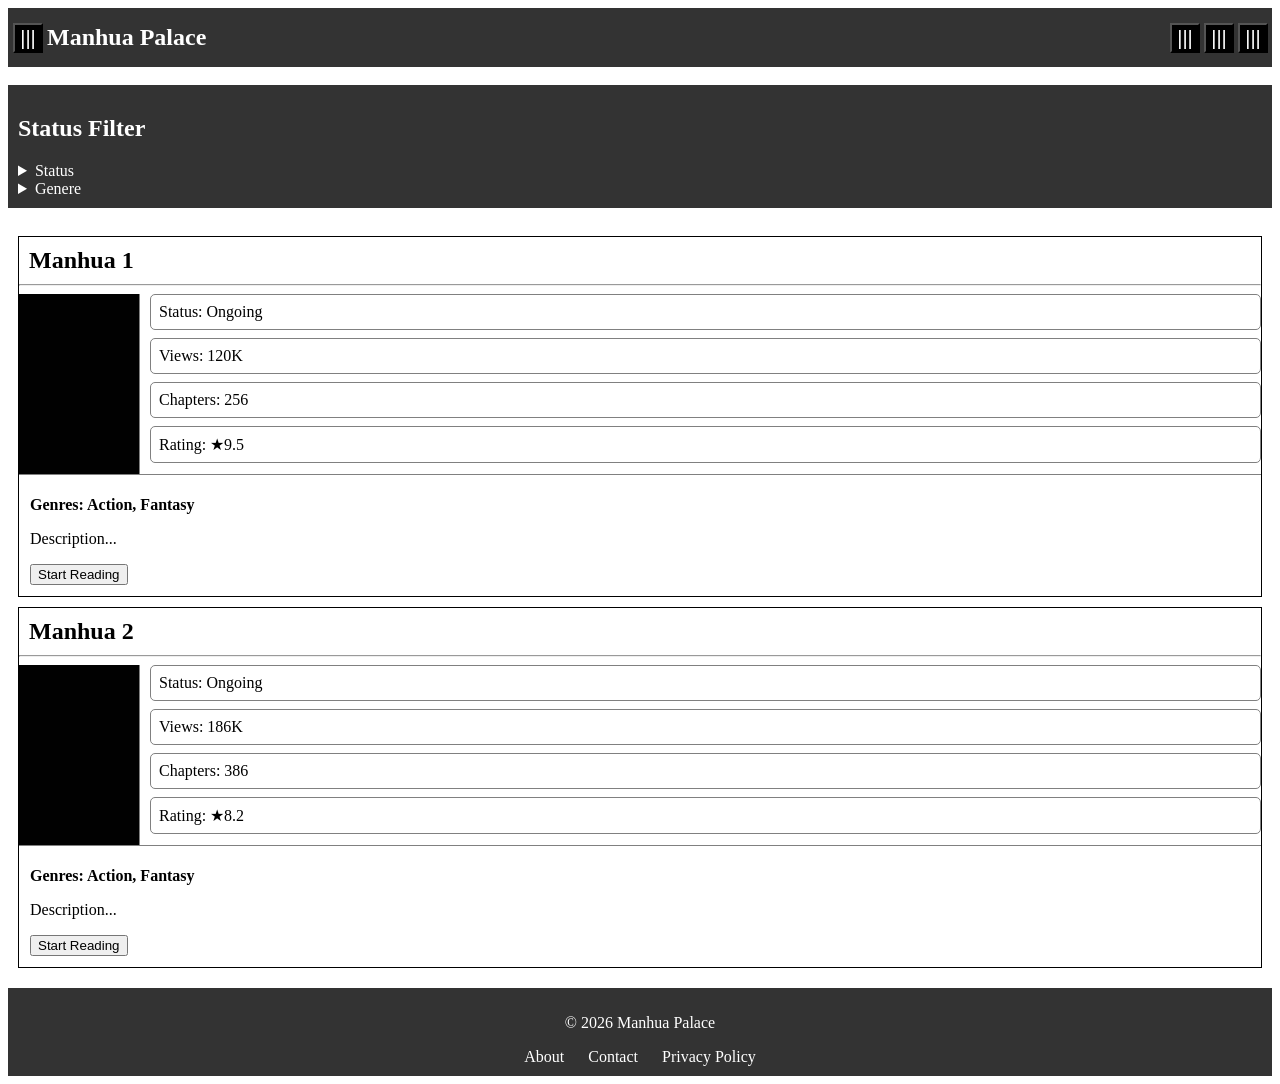
==== index.html @ 6454eefe "Add files via upload" ====
<!DOCTYPE html>
<html lang="en">
<head>
  <meta charset="UTF-8">
  <meta name="viewport" content="width=device-width, initial-scale=1.0">
  <title>Manhua Palace</title>
  <link rel="stylesheet" href="style.css">
</head>

<body>
<header>
  <button id="header_btn">|||</button>
  <h1>Manhua Palace</h1>
  <button id="search-btn">|||</button>
  <button id="notification-btn">|||</button>
  <button id="profile-btn">|||</button>
  </header>
  
  <div id="sidebar">
  <a href="#"><b>Home</b></a>
  <a href="#"><b>Libary</b></a>
  <a href="#"><b>Genres</b></a>
  <a href="#"><b>Settings</b></a>
</div>
<br>
<div id="status-filter">
  <h2>Status Filter</h2>
  <details>
    <summary>Status</summary>
  <input type="checkbox" id="Completed">
  <label for="Completed">Completed</label>
  <br>
    <input type="checkbox" id="Ongoing">
  <label for="Ongoing">Ongoing</label>
  <br>
    <input type="checkbox" id="Hitas">
  <label for="Hitas">Hitas</label>
  <br>
    <input type="checkbox" id="Cancelled">
  <label for="Cancelled">Cancelled</label>
  <br>
  </details>
  
  <details id="genre-class">
  <summary>Genere</summary>
  
  <button class="genre-btn" id="Fantasy-btn">○</button> Fantasy<br>
  <button class="genre-btn" id="Action-btn">○</button> Action<br>
  <button class="genre-btn" id="Romance-btn">○</button> Romance<br>
</details>
</div>
<br>
<main>
 <div id="novel-list">
   <!-- Novel 1 -->
<div class="novel-card">
  <h2 class="novel-title">Manhua 1</h2>
  <hr>
  <div class="novel-top">
    <img class="img-placeholder"
         src="Dark.jpg"
         alt="Cover">

    <div class="novel-info">
    <div class="stat-box">Status: Ongoing</div>
    <div class="stat-box">Views: 120K</div>
    <div class="stat-box">Chapters: 256</div>
    <div class="stat-box">Rating: ★9.5</div>
    </div>
    </div>
    <div class="main-bottom">
      <div class="genres">
        Genres: Action, Fantasy</div>
      <p>Description...</p>
      <button>Start Reading</button>
      </div>
</div>

<!-- Novel 2 -->
<div class="novel-card">
  <h2 class="novel-title">Manhua 2</h2>
  <hr>
  <div class="novel-top">
    <img class="img-placeholder"
         src="Dark.jpg"
         alt="Cover">

    <div class="novel-info">
    <div class="stat-box">Status: Ongoing</div>
    <div class="stat-box">Views: 186K</div>
    <div class="stat-box">Chapters: 386</div>
    <div class="stat-box">Rating: ★8.2</div>
    </div>
    </div>
    <div class="main-bottom">
      <div class="genres">
        Genres: Action, Fantasy</div>
      <p>Description...</p>
      <button>Start Reading</button>
      </div>
</div>
   
   
   
 </div> 
</main>


<footer>
    <p>© 2026 Manhua Palace</p>

    <a href="#">About</a>
    <a href="#">Contact</a>
    <a href="#">Privacy Policy</a>
</footer>

  <script src="script.js"></script>
</body>

</html>
---- style.css ----
header {
  display: flex;
  align-items: center;
  background-color: #333333;
}

#header_btn{
  font-size: 20px;
  margin-left: 5px;
  padding:2px;
  width:30px;
  height:30px;
  text-align: center;
  background-color: black;
  color:white;
}
h1{
  flex:1;
  color:white;
  font-size:24px;
  text-align:left;
  margin-left:4px;
}
#search-btn{
  text-align:right;
  margin-right:4px;
  padding:2px;
  font-size:20px;
  width:30px;
  height:30px;
  text-align: center;
  background-color: black;
  color:white;
}
#notification-btn{
  text-align:right; 
  margin-right:4px;
  padding:2px;
  font-size:20px;
  width:30px;
  height:30px;
  text-align: center;
  background-color: black;
  color:white;
}
#profile-btn{
  text-align:right;
  margin-right:4px;
  padding:2px;
  font-size:20px;
  width:30px;
  height:30px;
  text-align: center;
  background-color: black;
  color:white;
}
#sidebar {
  position: fixed;
  top: 0;
  left: -250px;
  width: 250px;
  height: 100%;
  background-color: #333;
  transition: left 0.3s;
}
#sidebar.show {
  left: 0;
}
#sidebar a {
  display: block;
  background-color: #555555;
  color: white;
  padding: 12px;
  margin: 8px;
  text-decoration: none;
  text-align: center;
  font-size:20px;
}

#status-filter{
  display:block;
  background-color:#333333;
  color:white;
  padding:10px;
}
#Completed,
#Ongoing,
#Hitas,
#Cancelled{
  background-color:#555555;
  padding:12px;
  color:white;
  margin: 5px;
  text-decoration: none;
  font-size:20px;
}

#genre-class{

}
.genre-btn{
  padding:2px;
  margin:1px;
  background-color:white;
  
}

.novel-card{
    border:1px solid black;
    margin:10px;
}

.novel-title{
    margin:10px;
}

.novel-top{
    display:flex;
    align-items:flex-start;
    border-bottom:1px solid grey;
}

.img-placeholder{
    width:120px;
    height:180px;
    border-right:1px solid gray;
    object-fit:cover;
}

.novel-info{
    flex:1;
    padding-left:10px;
}

.stat-box{
    border:1px solid gray;
    border-radius:5px;
    padding:8px;
    margin-bottom:8px;
}

.genres{
    margin-top:10px;
    font-weight:bold;
}

.novel-info p{
    margin-top:10px;
}

.novel-info button{
    margin-top:10px;
    padding:8px 12px;
}
.main-bottom{
 padding:10px;
 margin:1px;
}

footer{
    background:#333333;
    color:white;
    text-align:center;
    padding:10px;
    margin-top:20px;
}

footer a{
    color:white;
    text-decoration:none;
    margin:0 10px;
}

footer a:hover{
    text-decoration:underline;
}
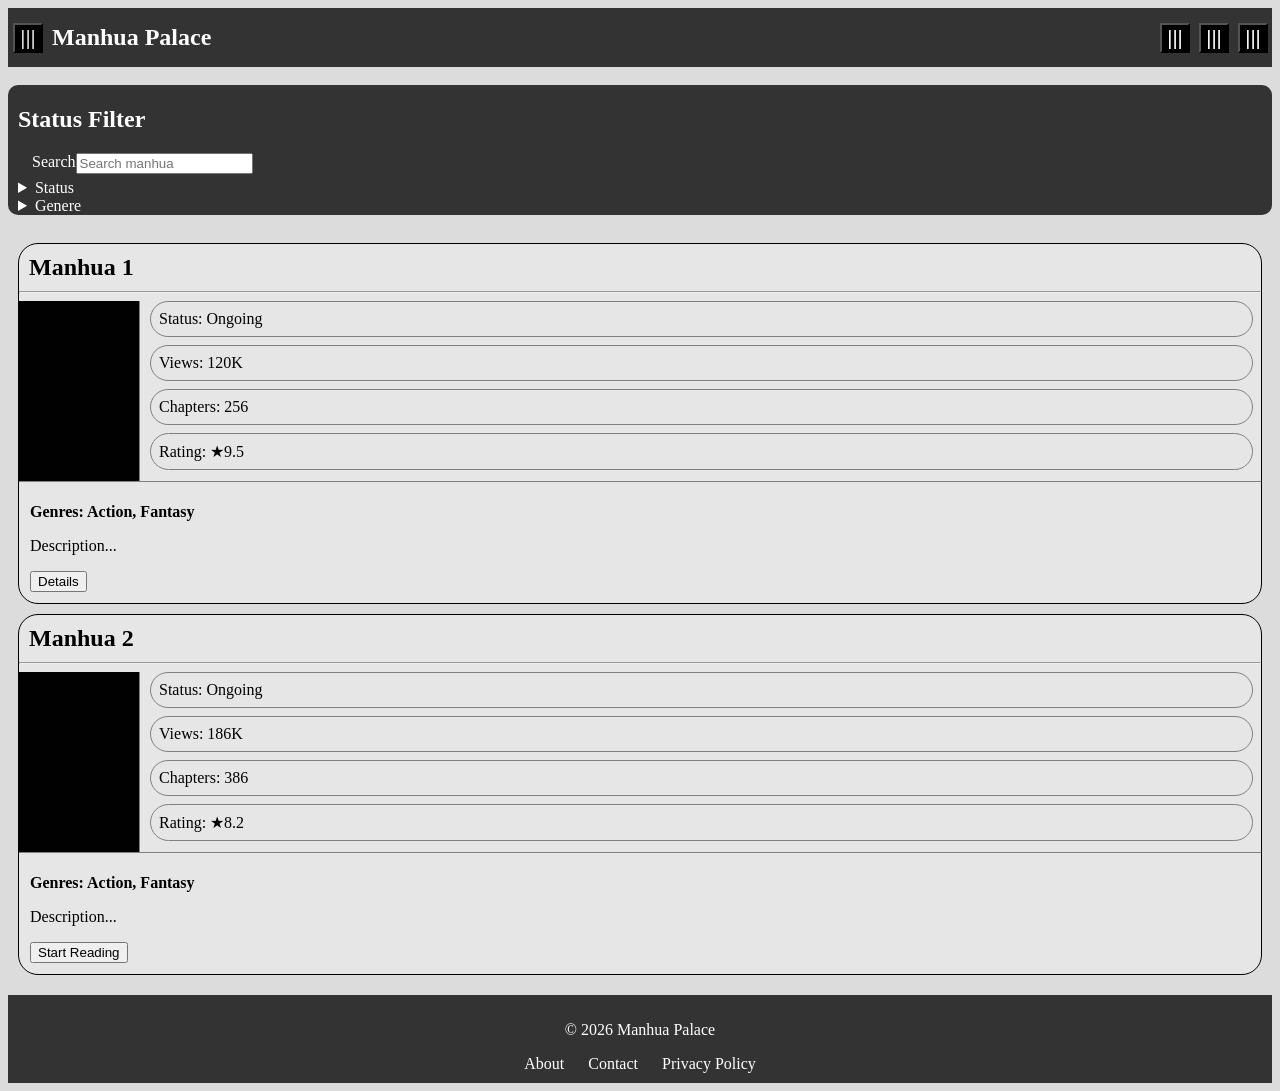
==== commit 19959bbc: "Add files via upload" ====
--- a/index.html
+++ b/index.html
@@ -10,10 +10,12 @@
 <body>
 <header>
   <button id="header_btn">|||</button>
-  <h1>Manhua Palace</h1>
+  <a href="index.html"><h1>Manhua Palace</h1></a>
+<div class="right-buttons">
   <button id="search-btn">|||</button>
   <button id="notification-btn">|||</button>
   <button id="profile-btn">|||</button>
+  </div>
   </header>
   
   <div id="sidebar">
@@ -25,6 +27,14 @@
 <br>
 <div id="status-filter">
   <h2>Status Filter</h2>
+  
+  <div class="Search">
+  <summary>Search</summary>
+  <input type="text" placeholder="Search manhua">
+  </div>
+  
+
+  
   <details>
     <summary>Status</summary>
   <input type="checkbox" id="Completed">
@@ -72,7 +82,8 @@
       <div class="genres">
         Genres: Action, Fantasy</div>
       <p>Description...</p>
-      <button>Start Reading</button>
+      <a href="details.html">
+        <button>Details</button></a>
       </div>
 </div>
 
--- a/style.css
+++ b/style.css
@@ -2,6 +2,19 @@
   display: flex;
   align-items: center;
   background-color: #333333;
+  gap:5px;
+}
+header a{
+    text-decoration:none;
+    color:white;
+}
+body{
+  background-color: #DCDCDC;
+}
+.right-buttons{
+    display:flex;
+    margin-left:auto;
+    gap:5px;
 }
 
 #header_btn{
@@ -12,7 +25,7 @@
   height:30px;
   text-align: center;
   background-color: black;
-  color:white;
+  color:#DCDCDC;
 }
 h1{
   flex:1;
@@ -81,8 +94,18 @@
   display:block;
   background-color:#333333;
   color:white;
-  padding:10px;
-}
+  padding-left:10px;
+  padding-top:1px;
+  border-radius:10px;
+}
+
+.Search{
+  display:flex;
+  margin-right:1px;
+  padding-left:14px;
+  padding-bottom:5px;
+}
+
 #Completed,
 #Ongoing,
 #Hitas,
@@ -108,6 +131,8 @@
 .novel-card{
     border:1px solid black;
     margin:10px;
+    border-radius:20px;
+    background-color: #E6E6E6;
 }
 
 .novel-title{
@@ -134,9 +159,10 @@
 
 .stat-box{
     border:1px solid gray;
-    border-radius:5px;
+    border-radius:400px;
     padding:8px;
     margin-bottom:8px;
+    margin-right:8px;
 }
 
 .genres{
@@ -174,3 +200,47 @@
 footer a:hover{
     text-decoration:underline;
 }
+
+/*For details.html*/
+.manhua-details{
+  border: 1px solid black;
+}
+.details-title{
+  color:black;
+  background-color:grey ;
+  margin:auto;
+  padding:3px 0;
+  text-align: Center;
+}
+
+.manhua-details-flex{
+    display:flex;
+    border:1px solid black;
+    align-items:stretch;
+}
+
+.cover-image{
+    width:150px;
+    height:250px;
+    display:block;
+}
+
+.stats-box{
+    flex:1;
+    border:1px solid gray;
+    padding:10px;
+    margin:0;
+}
+
+.start-reading-btn,
+.library-btn{
+    display:block;
+    width:200px;
+    height:26px;
+    margin-top:10px;
+    font-size:120%;
+    background-color:silver;
+    color:black;
+    border:1px solid gray;
+    border-radius:5px;
+}
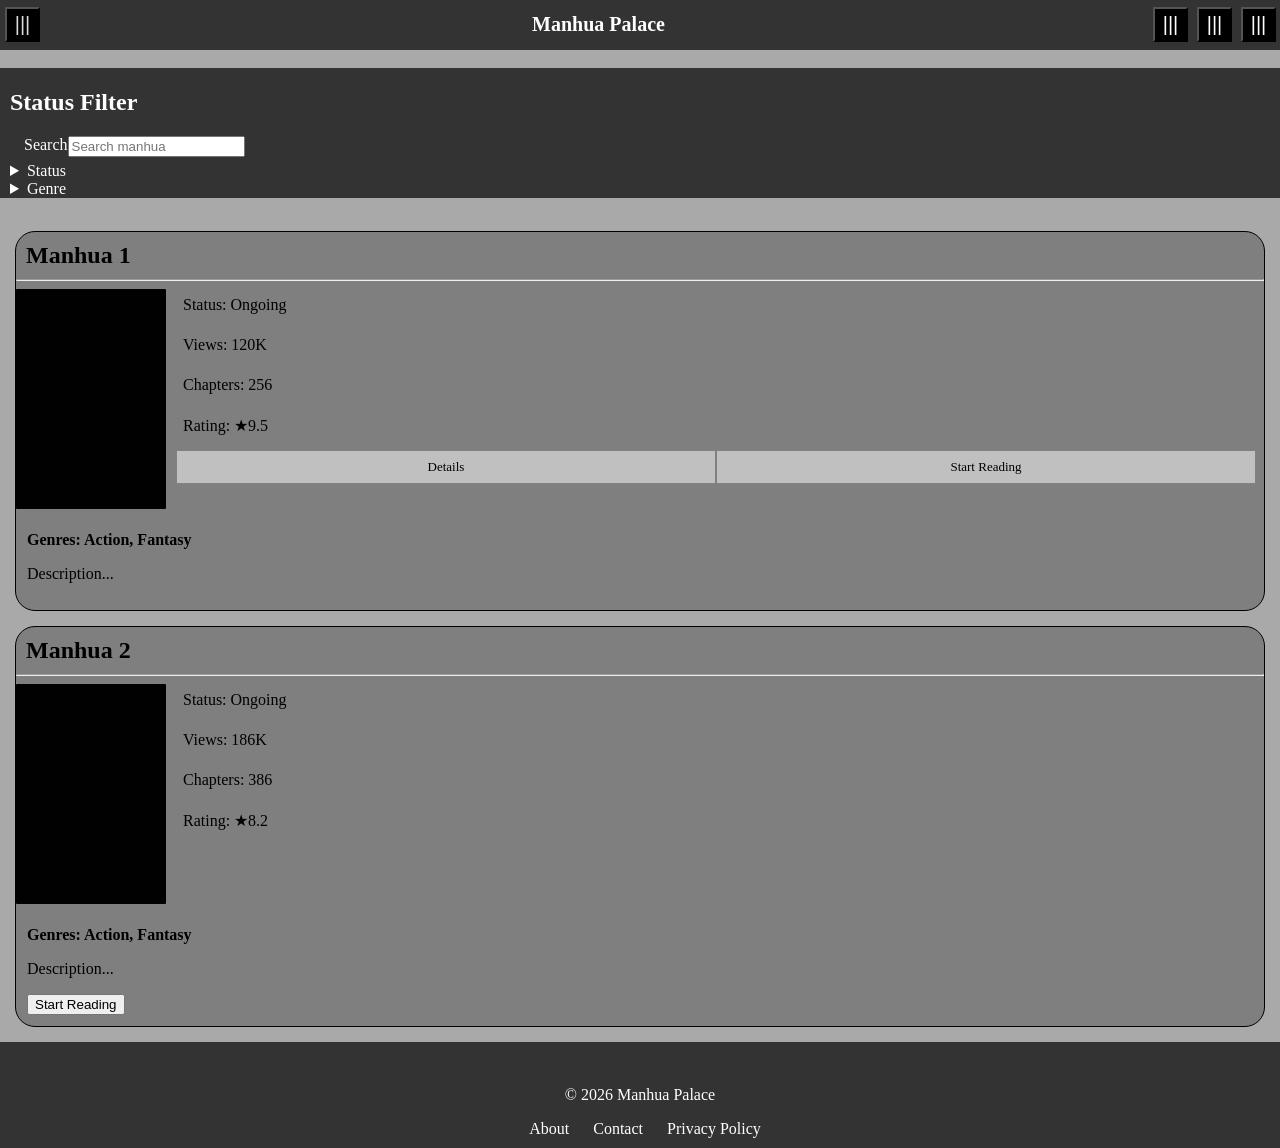
==== commit 0764cd24: "Add files via upload" ====
--- a/index.html
+++ b/index.html
@@ -20,8 +20,8 @@
   
   <div id="sidebar">
   <a href="#"><b>Home</b></a>
-  <a href="#"><b>Libary</b></a>
-  <a href="#"><b>Genres</b></a>
+  <a href="#"><b>Library</b></a>
+  <a href="#"><b>Genre</b></a>
   <a href="#"><b>Settings</b></a>
 </div>
 <br>
@@ -37,22 +37,22 @@
   
   <details>
     <summary>Status</summary>
-  <input type="checkbox" id="Completed">
+  <input type="checkbox" id="Completed" class="status-checkbox">
   <label for="Completed">Completed</label>
   <br>
-    <input type="checkbox" id="Ongoing">
+    <input type="checkbox" id="Ongoing" class="status-checkbox">
   <label for="Ongoing">Ongoing</label>
   <br>
-    <input type="checkbox" id="Hitas">
+    <input type="checkbox" id="Hitas" class="status-checkbox">
   <label for="Hitas">Hitas</label>
   <br>
-    <input type="checkbox" id="Cancelled">
+    <input type="checkbox" id="Cancelled" class="status-checkbox">
   <label for="Cancelled">Cancelled</label>
   <br>
   </details>
   
   <details id="genre-class">
-  <summary>Genere</summary>
+  <summary>Genre</summary>
   
   <button class="genre-btn" id="Fantasy-btn">○</button> Fantasy<br>
   <button class="genre-btn" id="Action-btn">○</button> Action<br>
@@ -76,14 +76,16 @@
     <div class="stat-box">Views: 120K</div>
     <div class="stat-box">Chapters: 256</div>
     <div class="stat-box">Rating: ★9.5</div>
+     <div class="button-box"><a href="details.html" class="details-btn"> Details</a>
+      <a href="reader.html" class="details-btn"> Start Reading</a>
+      </div>
     </div>
     </div>
     <div class="main-bottom">
       <div class="genres">
         Genres: Action, Fantasy</div>
       <p>Description...</p>
-      <a href="details.html">
-        <button>Details</button></a>
+     
       </div>
 </div>
 
@@ -118,8 +120,7 @@
 
 
 <footer>
-    <p>© 2026 Manhua Palace</p>
-
+     <a href="index.html"><p>© 2026 Manhua Palace</p></a>
     <a href="#">About</a>
     <a href="#">Contact</a>
     <a href="#">Privacy Policy</a>
--- a/style.css
+++ b/style.css
@@ -1,15 +1,33 @@
+*{
+  -webkit-tap-highlight-color: transparent;
+}
+html{
+  height:100%;
+}
 header {
-  display: flex;
+  display:flex;
   align-items: center;
   background-color: #333333;
-  gap:5px;
+  margin:0;
+  padding:0;
 }
 header a{
+    flex:1;
+    text-align:center;
     text-decoration:none;
     color:white;
 }
+
+main{
+  flex:1;
+}
 body{
-  background-color: #DCDCDC;
+  min-height:100vh;
+  display:flex;
+  flex-direction:column;
+  background-color: darkgrey;
+  padding:0;
+  margin:0;
 }
 .right-buttons{
     display:flex;
@@ -21,57 +39,37 @@
   font-size: 20px;
   margin-left: 5px;
   padding:2px;
-  width:30px;
-  height:30px;
+  width:35px;
+  height:35px;
   text-align: center;
   background-color: black;
   color:#DCDCDC;
 }
 h1{
-  flex:1;
-  color:white;
-  font-size:24px;
-  text-align:left;
+  color:white;
+  font-size:20px;
+  text-align:center;
   margin-left:4px;
 }
-#search-btn{
+#search-btn,
+#profile-btn,
+#notification-btn{
   text-align:right;
   margin-right:4px;
   padding:2px;
   font-size:20px;
-  width:30px;
-  height:30px;
+  width:35px;
+  height:35px;
   text-align: center;
   background-color: black;
   color:white;
 }
-#notification-btn{
-  text-align:right; 
-  margin-right:4px;
-  padding:2px;
-  font-size:20px;
-  width:30px;
-  height:30px;
-  text-align: center;
-  background-color: black;
-  color:white;
-}
-#profile-btn{
-  text-align:right;
-  margin-right:4px;
-  padding:2px;
-  font-size:20px;
-  width:30px;
-  height:30px;
-  text-align: center;
-  background-color: black;
-  color:white;
-}
+
 #sidebar {
   position: fixed;
   top: 0;
-  left: -250px;
-  width: 250px;
+  left: -300px;
+  width: 300px;
   height: 100%;
   background-color: #333;
   transition: left 0.3s;
@@ -89,14 +87,12 @@
   text-align: center;
   font-size:20px;
 }
-
 #status-filter{
   display:block;
   background-color:#333333;
   color:white;
   padding-left:10px;
   padding-top:1px;
-  border-radius:10px;
 }
 
 .Search{
@@ -105,21 +101,13 @@
   padding-left:14px;
   padding-bottom:5px;
 }
-
-#Completed,
-#Ongoing,
-#Hitas,
-#Cancelled{
+.status-checkbox{
   background-color:#555555;
   padding:12px;
   color:white;
   margin: 5px;
   text-decoration: none;
   font-size:20px;
-}
-
-#genre-class{
-
 }
 .genre-btn{
   padding:2px;
@@ -130,11 +118,10 @@
 
 .novel-card{
     border:1px solid black;
-    margin:10px;
+    margin:15px;
     border-radius:20px;
-    background-color: #E6E6E6;
-}
-
+    background-color: #7F7F7F;
+}
 .novel-title{
     margin:10px;
 }
@@ -144,34 +131,51 @@
     align-items:flex-start;
     border-bottom:1px solid grey;
 }
-
 .img-placeholder{
-    width:120px;
-    height:180px;
-    border-right:1px solid gray;
+    width:150px;
+    height:220px;
+    border-radius:1px;
     object-fit:cover;
 }
-
 .novel-info{
     flex:1;
     padding-left:10px;
 }
-
 .stat-box{
     border:1px solid gray;
     border-radius:400px;
-    padding:8px;
+    padding:6px;
     margin-bottom:8px;
     margin-right:8px;
 }
-
 .genres{
     margin-top:10px;
     font-weight:bold;
 }
-
 .novel-info p{
     margin-top:10px;
+}
+
+.button-box{
+display:flex;
+margin-bottom:8px;
+margin-right:8px;
+}
+
+.details-btn,
+.reading-btn{
+    flex:1;
+    padding:8px;
+    font-size:13px;
+    text-decoration:none;
+    text-align:center;
+    background-color:silver;
+    color:black;
+    border:1px solid grey;
+}
+.details-btn:hover,
+.reading-btn:hover{
+background-color:#BDBDBD;
 }
 
 .novel-info button{
@@ -188,15 +192,12 @@
     color:white;
     text-align:center;
     padding:10px;
-    margin-top:20px;
-}
-
+}
 footer a{
     color:white;
     text-decoration:none;
     margin:0 10px;
 }
-
 footer a:hover{
     text-decoration:underline;
 }
@@ -204,6 +205,7 @@
 /*For details.html*/
 .manhua-details{
   border: 1px solid black;
+  border-radius:8px;
 }
 .details-title{
   color:black;
@@ -211,20 +213,18 @@
   margin:auto;
   padding:3px 0;
   text-align: Center;
-}
-
+  border-top-left-radius:8px;
+  border-top-right-radius:8px;
+}
 .manhua-details-flex{
     display:flex;
     border:1px solid black;
-    align-items:stretch;
-}
-
+}
 .cover-image{
     width:150px;
     height:250px;
     display:block;
 }
-
 .stats-box{
     flex:1;
     border:1px solid gray;
@@ -234,6 +234,8 @@
 
 .start-reading-btn,
 .library-btn{
+    text-align:center;
+    text-decoration:none;
     display:block;
     width:200px;
     height:26px;
@@ -244,3 +246,43 @@
     border:1px solid gray;
     border-radius:5px;
 }
+
+/*For reader.html*/
+.reader-manhua{
+  border-block: 2px solid #333333;
+  margin:2px 0;
+}
+div.reader-manhua > a{
+    display:flex;
+    align-items:center;
+    text-decoration:none;
+    color:#191A1C;
+    padding:3px 0 3px 8px;
+}
+
+.chapter-nav{
+    display:flex;
+    justify-content:space-between;
+    align-items:center;
+    margin:10px;
+    border-block:2px solid #333333;
+    margin:2px 0;
+    padding:7px 0;
+}
+.chapter-nav a{
+    text-decoration:none;
+    background-color:silver;
+    color:black;
+    border:2px solid #333333;
+    border-radius:5px;
+    padding:6px 18px;
+    text-align:center;
+    margin:0 5px;
+}
+.chapter-nav span{
+    font-size:18px;
+    font-weight:bold;
+}
+.chapter-nav a:hover{
+    background-color:#BDBDBD;
+}
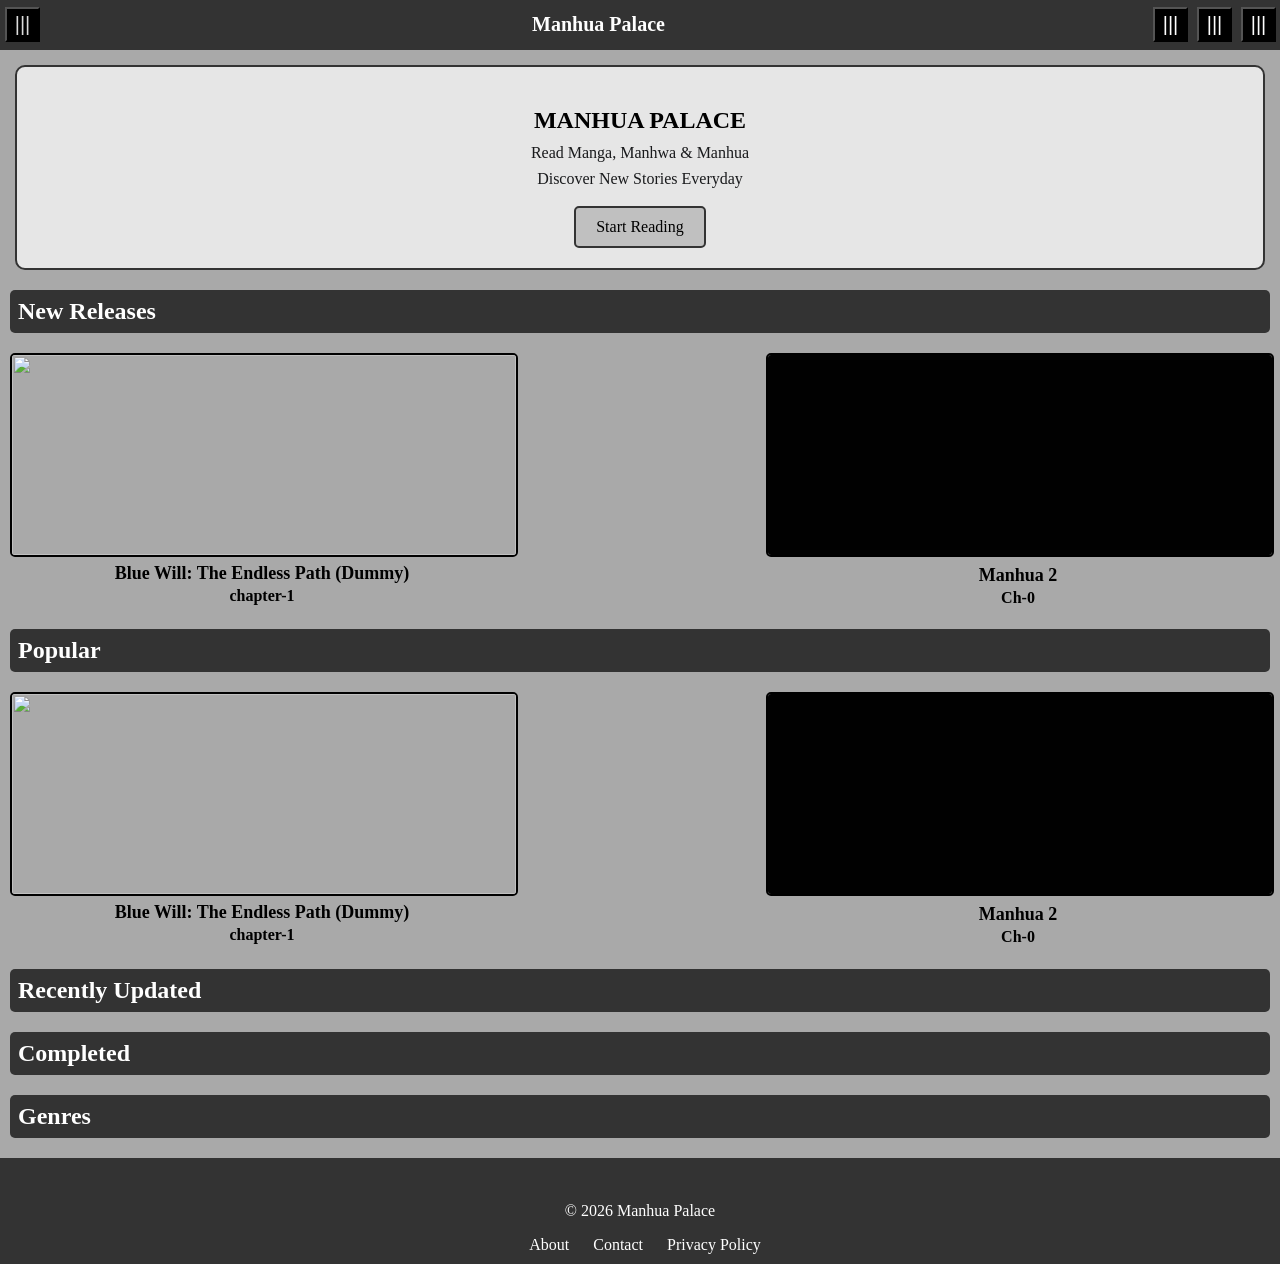
==== commit e8311335: "Add files via upload" ====
--- a/index.html
+++ b/index.html
@@ -1,132 +1,115 @@
 <!DOCTYPE html>
 <html lang="en">
 <head>
-  <meta charset="UTF-8">
-  <meta name="viewport" content="width=device-width, initial-scale=1.0">
-  <title>Manhua Palace</title>
-  <link rel="stylesheet" href="style.css">
+    <meta charset="UTF-8">
+    <meta name="viewport" content="width=device-width, initial-scale=1.0">
+    <title>Manhua Palace</title>
+    <link rel="stylesheet" href="style.css">
 </head>
+<body>
 
-<body>
 <header>
-  <button id="header_btn">|||</button>
+ <button id="header_btn">|||</button>
   <a href="index.html"><h1>Manhua Palace</h1></a>
 <div class="right-buttons">
   <button id="search-btn">|||</button>
   <button id="notification-btn">|||</button>
   <button id="profile-btn">|||</button>
   </div>
-  </header>
-  
-  <div id="sidebar">
+</header>
+
+<div id="sidebar">
   <a href="#"><b>Home</b></a>
-  <a href="#"><b>Library</b></a>
-  <a href="#"><b>Genre</b></a>
+  <a href="#"><b>Libary</b></a>
+  <a href="#"><b>Genres</b></a>
   <a href="#"><b>Settings</b></a>
 </div>
-<br>
-<div id="status-filter">
-  <h2>Status Filter</h2>
-  
-  <div class="Search">
-  <summary>Search</summary>
-  <input type="text" placeholder="Search manhua">
-  </div>
-  
+<main>
 
-  
-  <details>
-    <summary>Status</summary>
-  <input type="checkbox" id="Completed" class="status-checkbox">
-  <label for="Completed">Completed</label>
-  <br>
-    <input type="checkbox" id="Ongoing" class="status-checkbox">
-  <label for="Ongoing">Ongoing</label>
-  <br>
-    <input type="checkbox" id="Hitas" class="status-checkbox">
-  <label for="Hitas">Hitas</label>
-  <br>
-    <input type="checkbox" id="Cancelled" class="status-checkbox">
-  <label for="Cancelled">Cancelled</label>
-  <br>
-  </details>
-  
-  <details id="genre-class">
-  <summary>Genre</summary>
-  
-  <button class="genre-btn" id="Fantasy-btn">○</button> Fantasy<br>
-  <button class="genre-btn" id="Action-btn">○</button> Action<br>
-  <button class="genre-btn" id="Romance-btn">○</button> Romance<br>
-</details>
-</div>
-<br>
-<main>
- <div id="novel-list">
-   <!-- Novel 1 -->
-<div class="novel-card">
-  <h2 class="novel-title">Manhua 1</h2>
-  <hr>
-  <div class="novel-top">
-    <img class="img-placeholder"
-         src="Dark.jpg"
-         alt="Cover">
+<section class="welcome-box">
+    <h2>MANHUA PALACE</h2>
 
-    <div class="novel-info">
-    <div class="stat-box">Status: Ongoing</div>
-    <div class="stat-box">Views: 120K</div>
-    <div class="stat-box">Chapters: 256</div>
-    <div class="stat-box">Rating: ★9.5</div>
-     <div class="button-box"><a href="details.html" class="details-btn"> Details</a>
-      <a href="reader.html" class="details-btn"> Start Reading</a>
-      </div>
-    </div>
-    </div>
-    <div class="main-bottom">
-      <div class="genres">
-        Genres: Action, Fantasy</div>
-      <p>Description...</p>
-     
-      </div>
+    <p>Read Manga, Manhwa & Manhua</p>
+
+    <p>Discover New Stories Everyday</p>
+
+    <a href="filter.html"
+    class="start-btn">
+    Start Reading
+    </a>
+</section>
+
+
+<section class="new-releases">
+    <h2>New Releases</h2>
+    
+<div class="home-container">
+
+<div class="home-card">
+<img src="Blue-will/BlueWill.png" class="home-img">
+<a href="details.html" class="detail-btn"><h3>Blue Will: The Endless Path (Dummy)</h3></a>
+<a href="reader.html" class="reader-btn"><p><b>chapter-1</b></p></a>
 </div>
 
-<!-- Novel 2 -->
-<div class="novel-card">
-  <h2 class="novel-title">Manhua 2</h2>
-  <hr>
-  <div class="novel-top">
-    <img class="img-placeholder"
-         src="Dark.jpg"
-         alt="Cover">
+<div class="home-card">
+<img src="Dark.jpg" class="home-img">
+<h3>Manhua 2</h3>
+<p><b>Ch-0</b></p>
+</div>
 
-    <div class="novel-info">
-    <div class="stat-box">Status: Ongoing</div>
-    <div class="stat-box">Views: 186K</div>
-    <div class="stat-box">Chapters: 386</div>
-    <div class="stat-box">Rating: ★8.2</div>
-    </div>
-    </div>
-    <div class="main-bottom">
-      <div class="genres">
-        Genres: Action, Fantasy</div>
-      <p>Description...</p>
-      <button>Start Reading</button>
-      </div>
 </div>
-   
-   
-   
- </div> 
+
+</section>
+
+
+<section class="popular">
+
+<h2>Popular</h2>
+
+<div class="home-container">
+
+<div class="home-card">
+<img src="Blue-will/BlueWill.png" class="home-img">
+<a href="details.html" class="detail-btn"><h3>Blue Will: The Endless Path (Dummy)</h3></a>
+<a href="reader.html" class="reader-btn"><p><b>chapter-1</b></p></a>
+</div>
+
+<div class="home-card">
+<img src="Dark.jpg" class="home-img">
+<h3>Manhua 2</h3>
+<p><b>Ch-0</b></p>
+</div>
+
+</div>
+
+</section>
+
+
+<section class="recently-updated">
+    <h2>Recently Updated</h2>
+</section>
+
+
+<section class="completed">
+    <h2>Completed</h2>
+</section>
+
+
+<section class="genres">
+    <h2>Genres</h2>
+</section>
+
 </main>
 
+<footer>
+   <a href="index.html"><p>© 2026 Manhua Palace</p></a>
 
-<footer>
-     <a href="index.html"><p>© 2026 Manhua Palace</p></a>
     <a href="#">About</a>
     <a href="#">Contact</a>
     <a href="#">Privacy Policy</a>
 </footer>
 
-  <script src="script.js"></script>
+<script src="script.js"></script>
+
 </body>
-
 </html>
--- a/style.css
+++ b/style.css
@@ -4,6 +4,8 @@
 html{
   height:100%;
 }
+
+
 header {
   display:flex;
   align-items: center;
@@ -18,6 +20,127 @@
     color:white;
 }
 
+/*index.html*/
+
+.welcome-box{
+    text-align:center;
+    background-color:#E6E6E6;
+    border:2px solid #333333;
+    border-radius:10px;
+    margin:15px;
+    padding:20px;
+}
+
+.welcome-box h2{
+    color:black;
+    margin-bottom:10px;
+}
+
+.welcome-box p{
+    margin:8px 0;
+    color:#191A1C;
+}
+
+.start-btn{
+    display:inline-block;
+    text-decoration:none;
+    background-color:silver;
+    color:black;
+    border:2px solid #333333;
+    border-radius:5px;
+    padding:10px 20px;
+    margin-top:10px;
+}
+
+.start-btn:hover{
+    background-color:#BDBDBD;
+}
+
+.new-releases,
+.popular,
+.recently-updated,
+.completed,
+.genres{
+    margin:10px;
+}
+
+.new-releases h2,
+.popular h2,
+.recently-updated h2,
+.completed h2,
+.genres h2{
+    background-color:#333333;
+    color:white;
+    padding:8px;
+    border-radius:5px;
+}
+
+.genre-box{
+    display:flex;
+    flex-wrap:wrap;
+    gap:8px;
+    margin-top:10px;
+}
+
+.genre-btn{
+    padding:8px 12px;
+    background-color:silver;
+    border:1px solid #333333;
+    border-radius:5px;
+}
+
+.genre-btn:hover{
+    background-color:#BDBDBD;
+}
+
+/* popular flash card*/
+.home-container{
+    display:flex;
+    flex-wrap:wrap;
+    justify-content:space-between;
+    gap:5px;
+    margin-top:10px;
+}
+
+.home-card{
+    width:40%;
+    text-align:center;
+}
+
+.home-img{
+    width:100%;
+    height:200px;
+    object-fit:cover;
+    border:2px solid black;
+    border-radius:5px;
+}
+
+.home-card h3{
+    margin:4px 0 0;
+    font-size:18px;
+}
+
+.home-card p{
+    margin:3px 0;
+    font-size:16px;
+}
+
+.detail-btn,
+.reader-btn{
+  text-decoration:none;
+  color:black;
+}
+
+
+
+
+
+
+
+
+
+
+/*filter.html*/
 main{
   flex:1;
 }
@@ -260,6 +383,12 @@
     padding:3px 0 3px 8px;
 }
 
+.description{
+  padding-left:10px;
+  padding-bottom:5px;
+}
+
+
 .chapter-nav{
     display:flex;
     justify-content:space-between;
@@ -275,7 +404,8 @@
     color:black;
     border:2px solid #333333;
     border-radius:5px;
-    padding:6px 18px;
+    min-width:70px;
+    padding:6px;
     text-align:center;
     margin:0 5px;
 }
@@ -285,4 +415,17 @@
 }
 .chapter-nav a:hover{
     background-color:#BDBDBD;
+}
+.reader-content{
+  
+  border-block:2px solid #333333;
+
+  height:auto;
+}
+
+.reader-img{
+  display:block;
+  margin:auto;
+  width:100%;
+  height:auto;
 }
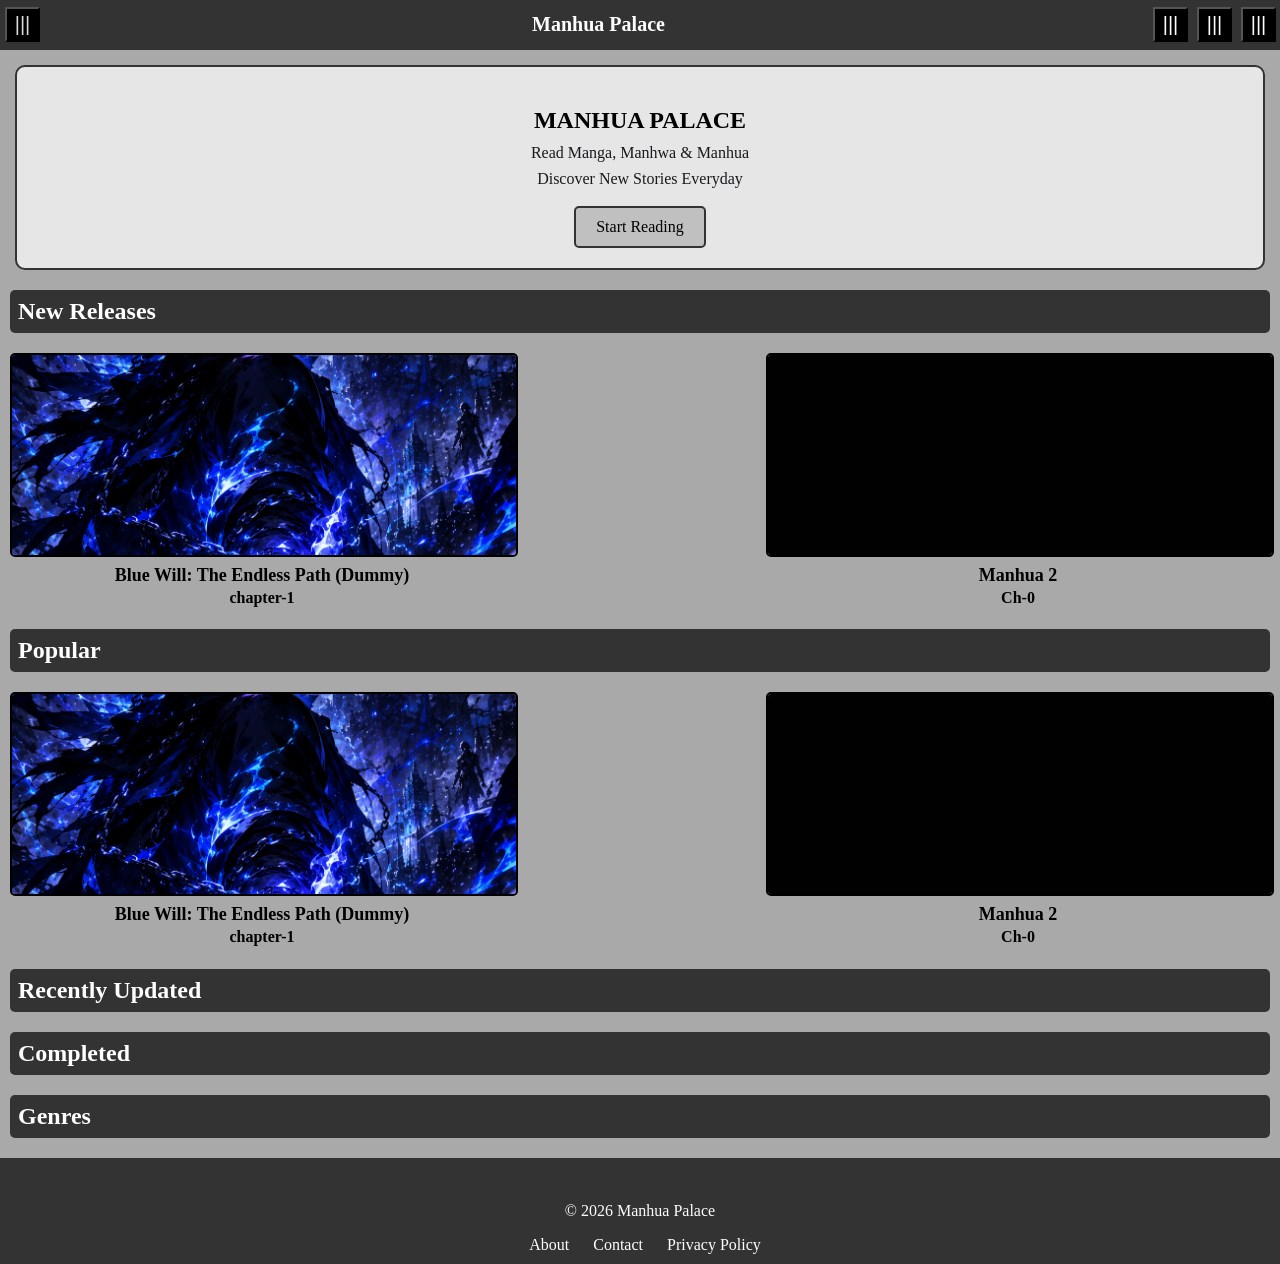
==== commit 77b725e4: "Add files via upload" ====
--- a/index.html
+++ b/index.html
@@ -46,7 +46,7 @@
 <div class="home-container">
 
 <div class="home-card">
-<img src="Blue-will/BlueWill.png" class="home-img">
+<img src="BlueWill.png" class="home-img">
 <a href="details.html" class="detail-btn"><h3>Blue Will: The Endless Path (Dummy)</h3></a>
 <a href="reader.html" class="reader-btn"><p><b>chapter-1</b></p></a>
 </div>
@@ -69,7 +69,7 @@
 <div class="home-container">
 
 <div class="home-card">
-<img src="Blue-will/BlueWill.png" class="home-img">
+<img src="BlueWill.png" class="home-img">
 <a href="details.html" class="detail-btn"><h3>Blue Will: The Endless Path (Dummy)</h3></a>
 <a href="reader.html" class="reader-btn"><p><b>chapter-1</b></p></a>
 </div>
